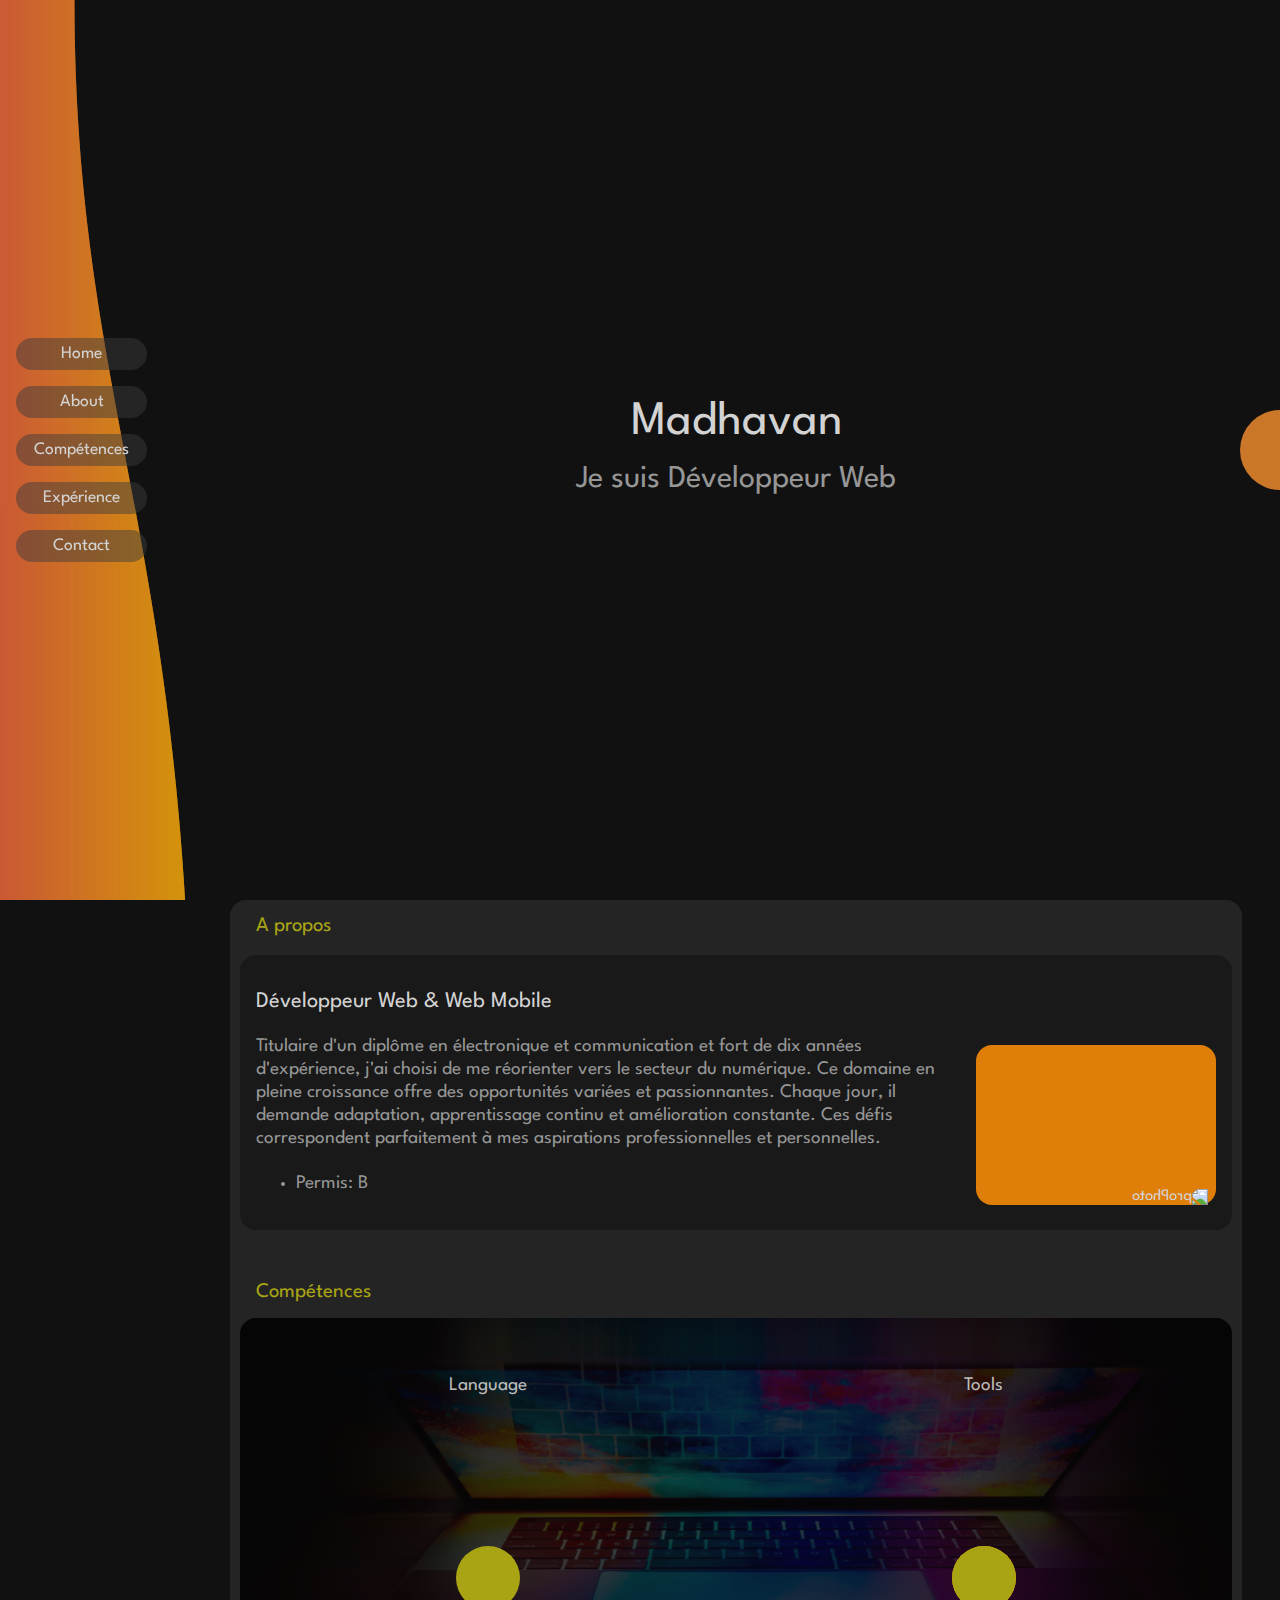
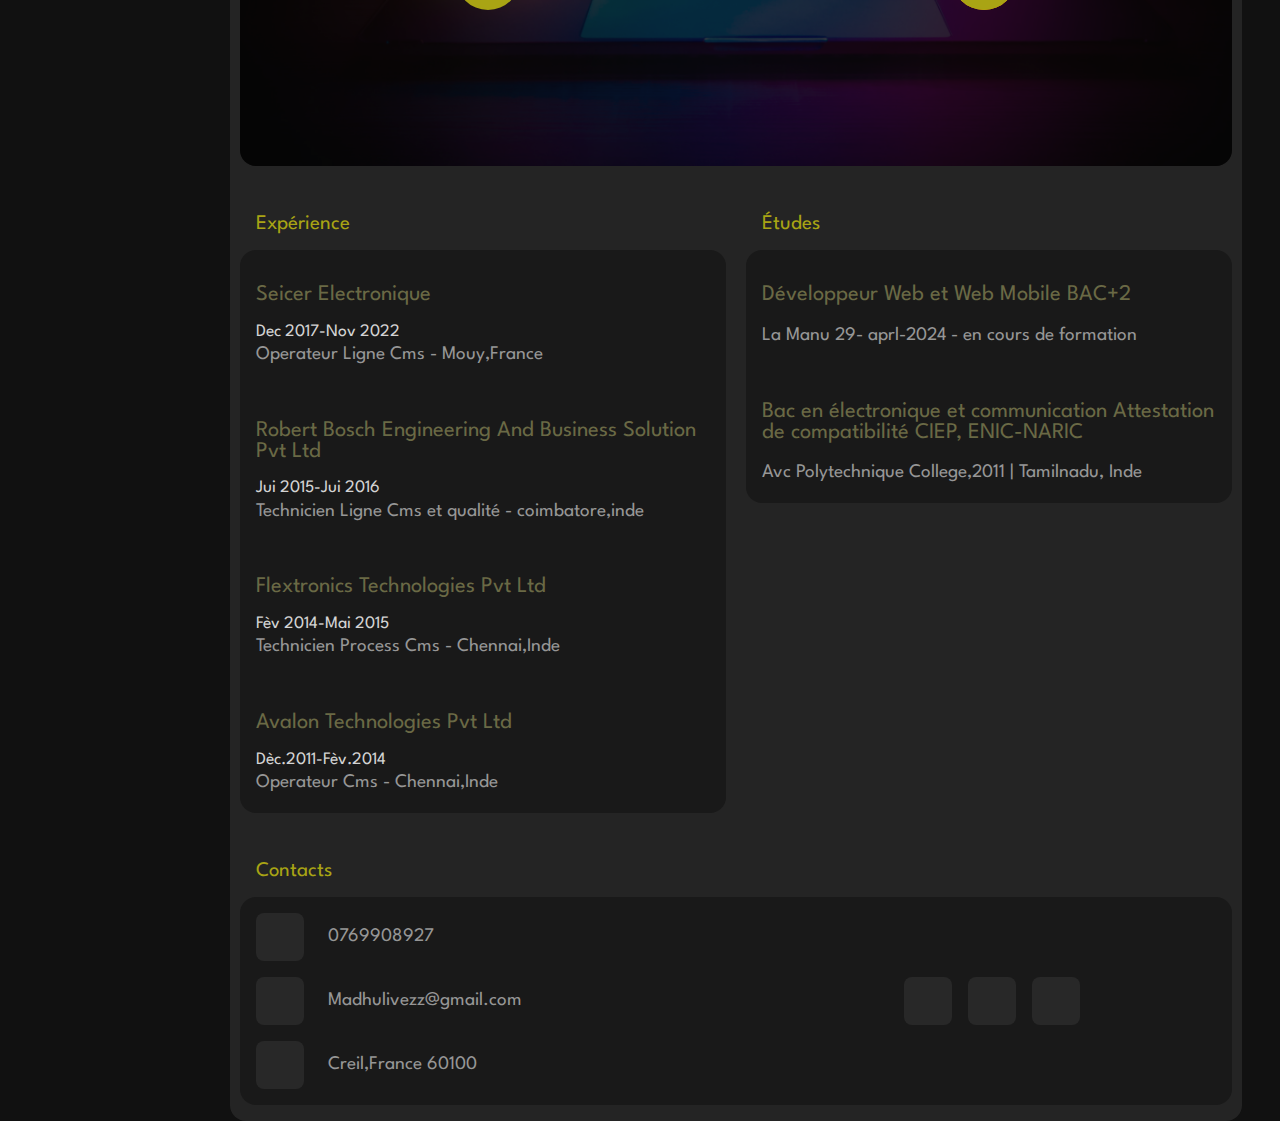
==== index.html @ 748eff58 "first commit" ====
<!DOCTYPE html>
<html lang="en">
<head>
    <meta charset="UTF-8">
    <meta name="viewport" content="width=device-width, minimum-scale=1.0">
    <link rel="stylesheet" href="assets/css/style.css">
    <title>Portfolio</title>
</head>

<body>
    <nav>
        <div class="links">
            <a href="#home">Home</a>
            <a href="#about">About</a>
            <a href="#skills">Compétences</a>
            <a href="#experience">Expérience</a>
            <a href="#contacts">Contact</a>
        </div>
        <div class="bgPhone">
            <img class="wavePhone" src="./assets/img/svg/wave-2.svg" alt="wave">
            <img class="wavePhone" src="./assets/img/svg/wave-2.svg" alt="wave">
            <img class="wavePhone" src="./assets/img/svg/wave-2.svg" alt="wave">
            <img class="wavePhone" src="./assets/img/svg/wave-2.svg" alt="wave">
        </div>
        <div class="bg">
            <img class="wave" src="./assets/img/svg/wave.svg" alt="wave">
            <img class="wave" src="./assets/img/svg/wave.svg" alt="wave">
            <img class="wave" src="./assets/img/svg/wave.svg" alt="wave">
            <img class="wave" src="./assets/img/svg/wave.svg" alt="wave">
        </div>
    </nav>
    <div class="linksPhone">
        <a href="#home"><ion-icon name="home"></ion-icon></a>
        <a href="#about"><ion-icon name="person"></ion-icon></a>
        <a href="#skills"><ion-icon name="code"></ion-icon></a>
        <a href="#contacts"><ion-icon name="paper-plane"></ion-icon></a>
    </div>
    <aside class="">
        <div class="popContact"></div>
        <li class="popContactChild" style="--i:0"><a href="mailto:madhulivezz@gmail.com" target="_blank"><ion-icon
                    name="mail-outline"></ion-icon></a></li>
        <li class="popContactChild" style="--i:1"><a href="tel:+33769908927" target="_blank"><ion-icon
                    name="call-outline"></ion-icon></a></li>
        <li class="popContactChild" style="--i:2"><a href="https://github.com/Madhavanvenkatesan"
                target="_blank"><ion-icon name="logo-github"></ion-icon></a></li>
        <li class="popContactChild" style="--i:3"><a href="https://www.linkedin.com/in/madhavan-venkatesan-3b94ba154/"
                target="_blank"><ion-icon name="logo-linkedin"></ion-icon></a></li>
        <li class="popContactChild" style="--i:4"><a href="#" target="_blank"><ion-icon
                    name="logo-discord"></ion-icon></a></li>
    </aside>
    <main>
        <section id="home" class="home">
            <div class="nameCard">
                <h2>Madhavan</h2>
                <p>Je suis Développeur Web</p>
            </div>
        </section>
        <section class="info">
            <section class="about">
                <div id="about"></div>
                <div class="title">A propos</div>
                <div class="aboutContent">
                    <div class="text">
                        <h2>Développeur Web & Web Mobile</h2>
                        <p>Titulaire d'un diplôme en électronique et communication et fort de dix années d'expérience,
                            j'ai choisi de me réorienter vers le secteur du numérique. Ce domaine en pleine croissance
                            offre des opportunités variées et passionnantes. Chaque jour, il demande adaptation,
                            apprentissage continu et amélioration constante. Ces défis correspondent parfaitement à mes
                            aspirations professionnelles et personnelles.</p>
                        <ul>
                            <li>Permis: B</li>
                        </ul>
                    </div>
                    <div class="photo"><img src="assets/img/photo-bg.png" alt="proPhoto"></div>
                </div>
            </section>
            <section class="skills">
                <div id="skills"></div>
                <div class="title">Compétences</div>
                <div class="skillsContent">
                    <div class="language">
                        <div class="subTitle">Language</div>
                        <div id="openLang" class="popLanguage">
                            <li class="popLanguageChild" style="--l:0"><a href="#"><img src="assets/img/svg/js.svg"
                                        alt="logojs"></a></li>
                            <li class="popLanguageChild" style="--l:1"><a href="#"><img src="assets/img/svg/Html.svg"
                                        alt="logoHtml"></a></li>
                            <li class="popLanguageChild" style="--l:2"><a href="#"><img src="assets/img/svg/Css.svg"
                                        alt="logoCss"></a></li>
                            <li class="popLanguageChild" style="--l:3"><a href="#"><img src="assets/img/svg/sql.svg"
                                        alt="logoSql"></a></li>
                            <li class="popLanguageChild" style="--l:4"><a href="#"><img src="assets/img/svg/Php.svg"
                                        alt="logoPhp"></a></li>
                            <li class="popLanguageChild" style="--l:5"><a href="#"><img src="assets/img/svg/Py.svg"
                                        alt="logoPy"></a></li>
                        </div>
                    </div>
                    <div class="tools">
                        <div class="subTitle">Tools</div>
                        <div id="openTools" class="popTools">
                            <li class="popToolsChild" style="--l:0"><a href="#"><img src="assets/img/svg/Docker.svg"
                                        alt="logoDocker"></a></li>
                            <li class="popToolsChild" style="--l:1"><a href="#"><img src="assets/img/svg/figma.svg"
                                        alt="logoFigma"></a></li>
                            <li class="popToolsChild" style="--l:2"><a href="#"><img src="assets/img/svg/Git.svg"
                                        alt="logoGit"></a></li>
                            <li class="popToolsChild" style="--l:3"><a href="#"><img src="assets/img/svg/Wp.svg"
                                        alt="logoWp"></a></li>
                            <li class="popToolsChild" style="--l:4"><a href="#"><img src="assets/img/svg/Notion.svg"
                                        alt="logoNotion"></a></li>
                            <li class="popToolsChild" style="--l:5"><a href="#"><img src="assets/img/svg/Docker.svg"
                                        alt="logoDocker"></a></li>
                        </div>
                    </div>
                </div>
            </section>
            <section class="experience">
                <div id="experience"></div>
                <div class="expContent">
                    <div class="title">Expérience</div>
                    <div class="expInfo">
                        <div>
                            <h2>Seicer Electronique</h2>
                            <h3>Dec 2017-Nov 2022</h3>
                            <p>Operateur Ligne Cms - Mouy,France</p>
                        </div>
                        <div>
                            <h2>Robert Bosch Engineering And Business Solution Pvt Ltd</h2>
                            <h3>Jui 2015-Jui 2016</h3>
                            <p>Technicien Ligne Cms et qualité - coimbatore,inde</p>
                        </div>
                        <div>
                            <h2>Flextronics Technologies Pvt Ltd</h2>
                            <h3>Fèv 2014-Mai 2015</h3>
                            <p>Technicien Process Cms - Chennai,Inde</p>
                        </div>
                        <div>
                            <h2>Avalon Technologies Pvt Ltd</h2>
                            <h3>Dèc.2011-Fèv.2014</h3>
                            <p>Operateur Cms - Chennai,Inde</p>
                        </div>

                    </div>
                </div>
                </div>
                <div class="etuContent">
                    <div class="title">Études</div>
                    <div class="etuInfo">
                        <div>
                            <h2>Développeur Web et Web Mobile BAC+2</h2>
                            <p>La Manu 29- aprl-2024 - en cours de formation</p>
                        </div>
                        <div>
                            <h2>Bac en électronique et communication Attestation
                                de compatibilité CIEP, ENIC-NARIC</h2>
                            <p>Avc Polytechnique College,2011 | Tamilnadu, Inde</p>
                        </div>
                    </div>
                </div>
            </section>
            <section class="contacts">
                <div id="contacts"></div>
                <div class="conContent">
                    <div class="title">Contacts</div>
                    <div class="conInfo">
                        <div class="infoPerso">
                            <div>
                                <div class="icon"><a href="tel:+33769908927" target="_blank"><ion-icon
                                            name="call-outline"></ion-icon></a></div>
                                <div class="text">
                                    <p>0769908927</p>
                                </div>
                            </div>
                            <div>
                                <div class="icon"><a href="mailto:madhulivezz@gmail.com" target="_blank"><ion-icon
                                            name="mail-outline"></ion-icon></a></div>
                                <div class="text">
                                    <p>Madhulivezz@gmail.com</p>
                                </div>
                            </div>
                            <div>
                                <div class="icon"><ion-icon name="location-outline"></ion-icon></div>
                                <div class="text">
                                    <p>Creil,France 60100</p>
                                </div>
                            </div>
                        </div>
                        <div class="infoSocial">
                            <div><a href="https://www.linkedin.com/in/madhavan-venkatesan-3b94ba154/"
                                    target="_blank"><ion-icon name="logo-linkedin"></ion-icon></a></div>
                            <div><ion-icon name="logo-discord"></ion-icon></div>
                            <div><a href="https://github.com/Madhavanvenkatesan" target="_blank"><ion-icon
                                        name="logo-github"></ion-icon></a></div>
                        </div>
                    </div>
                </div>
            </section>
        </section>
    </main>
    <script src="assets/js/script.js"></script>
    <script type="module" src="https://unpkg.com/ionicons@7.1.0/dist/ionicons/ionicons.esm.js"></script>
</body>

</html>
---- assets/css/style.css ----
@import url('https://fonts.googleapis.com/css2?family=League+Spartan:wght@100..900&display=swap');

:root {
    --primary-bg: #111111;
    --Sec-bg: #3636368b;
    --thr-bg: #12121293;

    --text-heading: #d3d3d3;
    --text-SecHeading: #a9a414;
    --text-thrHeading: #6a6945;
    --text-para: #969696;

    --button: #67676794;
    --button-hover: #df7e08;

    --theame: #a9a414;
}

html {
    scroll-behavior: smooth;
}

body {
    margin: 0;
    padding: 0;
    padding-left: 12rem;
    color: var(--text-heading);
    font-family: "League Spartan", sans-serif;
    background-color: var(--primary-bg);
    overflow-x: hidden;

}

.title {
    padding: 1rem;
    font-size: 1.3rem;
    align-self: flex-start;
    color: var(--text-SecHeading);
}

.subTitle {
    font-size: 1.2rem;
    color: var(--text-thrHeading);
}

h2 {
    color: var(--text-heading);
    font-weight: 400;
    font-size: 1.4rem;
}

h3 {
    font-weight: 400;
    font-size: 1.1rem;
    margin: 0;
}

p {
    font-size: 1.2rem;
    color: var(--text-para);
    line-height: 120%;
    margin: 0.2rem 0;
}

a {
    text-decoration: none;
}

main {
    padding: 0;
    margin: 0;
    display: flex;
    flex-direction: column;
    align-items: center;

}

nav {
    width: 12rem;
    height: 100vh;
    height: 100dvh;
    position: fixed;
    z-index: 2;
    top: 0;
    left: 0;
}

nav .links {
    width: 100%;
    height: 100%;
    display: flex;
    flex-direction: column;
    justify-content: center;
    gap: 1rem;
}

nav .links a {
    width: 60%;
    padding: .5rem;
    margin-left: 1rem;
    font-size: 1.1rem;
    border-radius: 1rem;
    text-align: center;
    color: var(--text-heading);
    background-color: #3c3c3c7b;
}

nav a:hover {
    background-color: var(--button-hover);
}

.linksPhone {
    display: none;
}

nav .bgPhone {
    width: 100%;
    height: 100%;
    position: absolute;
    z-index: -1;
    top: 0;
    left: 0;
    overflow-X: hidden;
    display: none;
}

nav .wavePhone {
    position: absolute;
    top: 0;
    left: 0;
    width: 500%;
    height: 100%;
    animation: wavePhone 10s linear infinite;
    transform: translate3d(0, 0, 0);
    opacity: 0.8;
}

nav .wavePhone:nth-of-type(2) {
    left: 0;
    animation: wavePhone 18s linear reverse infinite;
    opacity: 0.5;
}

nav .wavePhone:nth-of-type(3) {
    left: 0;
    animation: wavePhone 20s -1s linear infinite;
    opacity: 0.5;
}

nav .wavePhone:nth-of-type(4) {
    left: 0;
    animation: wavePhone 20s linear reverse infinite;
    opacity: 0.5;
}

@keyframes wavePhone {
    0% {
        transform: translateX(0);
    }

    100% {
        transform: translateX(-50%);
    }
}

nav .bg {
    width: 100%;
    height: 100%;
    position: absolute;
    z-index: -1;
    top: 0;
    left: 0;
    overflow-Y: hidden;
}

nav .wave {
    position: absolute;
    top: 0;
    left: 0;
    width: 100%;
    height: 500%;
    animation: wave 10s linear infinite;
    transform: translate3d(0, 0, 0);
    opacity: 0.8;
}

nav .wave:nth-of-type(2) {
    bottom: 0;
    animation: wave 18s linear reverse infinite;
    opacity: 0.5;
}

nav .wave:nth-of-type(3) {
    bottom: 0;
    animation: wave 20s -1s linear infinite;
    opacity: 0.5;
}

nav .wave:nth-of-type(4) {
    bottom: 0;
    animation: wave 20s linear reverse infinite;
    opacity: 0.5;
}

@keyframes wave {
    0% {
        transform: translateY(0);
    }

    100% {
        transform: translateY(-50%);
    }
}

aside {
    position: absolute;
    right: -2.5rem;
    top: 50%;
    transform: translateY(-50%);
    display: flex;
    align-items: center;
    justify-content: center;
    z-index: 10;
    transition: 0.5s ease-in-out;
}

.active {
    right: -1rem;
}

aside .popContact {
    width: 5rem;
    aspect-ratio: 1;
    border-radius: 10rem;
    display: flex;
    align-items: center;
    justify-content: center;
    cursor: pointer;
    background-color: rgb(202, 119, 41);
}

.bounce {
    animation: bounce 0.5s;
}

@keyframes bounce {

    from,
    to {
        transform: scale(1, 1);
    }

    25% {
        transform: scale(0.9, 1.1);
    }

    50% {
        transform: scale(1.1, 0.9);
    }

    75% {
        transform: scale(0.95, 1.05);
    }
}

aside .popContactChild {
    width: 2.6rem;
    aspect-ratio: 1;
    background-color: var(--button);
    list-style-type: none;
    display: flex;
    align-items: center;
    justify-content: center;
    border-radius: 10rem;
    position: absolute;
    transition: 0.5s ease-in-out;
    z-index: -1;
    opacity: 0.1;
}

.open {
    transform: rotate(calc(var(--i) * (360deg / 8))) translateY(5rem);
    opacity: 0.6 !important;
}

aside .popContactChild:hover {
    width: 3rem;
    aspect-ratio: 1;
    transition: 0.2s ease-in-out;
    background-color: #ffaa2c;
    opacity: 1 !important;
}

aside .popContactChild a {
    list-style-type: none;
    transform: rotate(45deg);
    font-size: 24px;
    color: #ffffff;
    transition: 0.2s;
    transform: rotate(calc(var(--i) * (360deg / -8)));
}

.home {
    padding: 0;
    margin: 0;
    width: 100%;
    height: 100vh;
    display: flex;
    justify-content: center;
    align-items: center;
}

/* cursor animation */
.star {
    position: absolute;
    pointer-events: none;
}

.star:before,
.star:after {
    content: '';
    background-image: url('/assets/img/svg/starOrange.svg');
    background-size: cover;
    background-position: center;
    width: 5px;
    aspect-ratio: 1;
    position: absolute;
    top: 0;
    left: 0;
}

.nameCard {
    width: 35rem;
    aspect-ratio: 1;
    background-image: url('/assets/img/svg/shipBg.svg');
    background-repeat: no-repeat;
    background-position: center;
    background-size: contain;
    display: flex;
    align-items: center;
    justify-content: center;
    flex-direction: column;
}

.nameCard h2 {
    margin: .5rem;
    font-weight: 400;
    font-size: 3rem;
}

.nameCard P {
    margin: .5rem;
    font-size: 2rem;
}

.info {
    padding: 0;
    margin: 0;
    width: 93%;
    border-radius: 1rem;
    display: flex;
    justify-content: center;
    align-items: center;
    flex-direction: column;
    gap: 2rem;
    background-color: var(--Sec-bg);
}


.about {
    width: 98%;
    display: flex;
    justify-content: center;
    align-items: center;
    flex-direction: column;
    position: relative;
}

#about {
    position: absolute;
    top: -3rem;
}

.about .aboutContent {
    margin: 0.2rem;
    width: 100%;
    border-radius: 1rem;
    display: flex;
    align-items: center;
    background-color: var(--thr-bg);
}

.about .aboutContent .text {
    flex: 1;
    padding: 1rem;
    display: flex;
    flex-direction: column;
    justify-content: space-around;
    font-size: 1.2rem;
    color: var(--text-para);
    line-height: 120%;
}

.about .aboutContent .photo {
    width: 15rem;
    height: 10rem;
    margin: 1rem;
    margin-top: 5rem;
    border-radius: 1rem;
    background-color: var(--button-hover);
    display: flex;
    align-items: end;
    justify-content: center;
    position: relative;
}

.about .aboutContent .photo img {
    transform: scaleX(-1);
    width: 14rem;
    position: absolute;
}


.skills {
    width: 98%;
    display: flex;
    justify-content: center;
    align-items: center;
    flex-direction: column;
    position: relative;
}

#skills {
    position: absolute;
    top: -2.5rem;
}

.skills .skillsContent {
    width: 100%;
    border-radius: 1rem;
    display: flex;
    align-items: center;
    justify-content: space-around;
    background-image: url(/assets/img/bg_div.jpg);
    background-size: cover;
    background-repeat: no-repeat;
    background-position: center;
    position: relative;
}

.skills .skillsContent::before {
    content: '';
    position: absolute;
    top: 0;
    left: 0;
    background: #000000ba;
    width: 100%;
    height: 100%;
    border-radius: 1rem;
}

.skills .skillsContent .language {
    height: 20rem;
    aspect-ratio: 1;
    margin: 1rem;
    padding-bottom: 6rem;
    display: flex;
    align-items: center;
    justify-content: space-around;
    flex-direction: column;
}

.skills .skillsContent .language .subTitle {
    padding-bottom: 4rem;
    z-index: 1;
    color: #bbbbbb;
}

.popLanguage {
    width: 4rem;
    aspect-ratio: 1;
    border-radius: 10rem;
    display: flex;
    align-items: center;
    justify-content: center;
    cursor: pointer;
    position: relative;
}

.popLanguage::before {
    content: '';
    position: absolute;
    top: 0;
    left: 0;
    background-color: var(--theame);
    width: 100%;
    height: 100%;
    border-radius: 10rem;
    z-index: 1;
}

.popLanguage .popLanguageChild {
    width: 3.5rem;
    aspect-ratio: 1;
    background-color: var(--button);
    list-style-type: none;
    display: flex;
    align-items: center;
    justify-content: center;
    border-radius: 10rem;
    position: absolute;
    transition: 0.8s ease-in-out;
}

.popLanguage .popLanguageChild a img {
    list-style-type: none;
    transform: rotate(45deg);
    transition: 0.3s;
    transform: rotate(calc(var(--l) * (360deg / -6)));
}

.skills .skillsContent .tools {
    height: 20rem;
    aspect-ratio: 1;
    margin: 1rem;
    padding-bottom: 6rem;
    display: flex;
    align-items: center;
    justify-content: space-around;
    flex-direction: column;
}

.skills .skillsContent .tools .subTitle {
    padding-bottom: 4rem;
    z-index: 1;
    color: #bbbbbb;
}

.popTools {
    width: 4rem;
    aspect-ratio: 1;
    border-radius: 10rem;
    display: flex;
    align-items: center;
    justify-content: center;
    cursor: pointer;
    background-color: #FF9900;
    position: relative;
}

.popTools::before {
    content: '';
    position: absolute;
    top: 0;
    left: 0;
    background-color: var(--theame);
    width: 100%;
    height: 100%;
    border-radius: 10rem;
    z-index: 1;

}

.popTools .popToolsChild {
    width: 3.5rem;
    aspect-ratio: 1;
    background-color: var(--button);
    list-style-type: none;
    display: flex;
    align-items: center;
    justify-content: center;
    border-radius: 10rem;
    position: absolute;
    transition: 0.8s ease-in-out;
}

.popTools .popToolsChild a img {
    list-style-type: none;
    transform: rotate(45deg);
    transition: 0.3s;
    transform: rotate(calc(var(--l) * (360deg / -6)));
}

.openChild {
    transform: rotate(calc(var(--l) * (360deg / 6))) translateY(6rem);
}


.experience {
    width: 98%;
    display: flex;
    align-items: start;
    justify-content: space-between;
    position: relative;
}

#experience {
    position: absolute;
    top: -2.5rem;
}

.experience .expContent {
    width: 49%;
    display: flex;
    justify-content: center;
    flex-direction: column;

}

.experience .expContent .title {
    align-self: flex-start;
}

.experience .expContent .expInfo {
    padding: 1rem;
    border-radius: 1rem;
    background-color: var(--thr-bg);
    display: flex;
    flex-direction: column;
    gap: 2rem;
}

.expInfo h2 {
    color: var(--text-thrHeading);
}

.experience .etuContent {
    width: 49%;
    display: flex;
    justify-content: center;
    flex-direction: column;
}

.experience .etuContent .title {
    align-self: flex-start;
}

.experience .etuContent .etuInfo {
    padding: 1rem;
    border-radius: 1rem;
    background-color: var(--thr-bg);
    display: flex;
    flex-direction: column;
    gap: 2rem;
}

.etuInfo h2 {
    color: var(--text-thrHeading);
}

.contacts {
    width: 98%;
    display: flex;
    justify-content: center;
    align-items: center;
    flex-direction: column;
    position: relative;
}

#contacts {
    position: absolute;
    top: -2.5rem;
}

.contacts .conContent {
    width: 100%;
    margin-bottom: 1rem;
    display: flex;
    align-items: center;
    flex-direction: column;
}

.contacts .conContent .conInfo {
    width: 100%;
    border-radius: 1rem;
    display: flex;
    align-items: center;
    justify-content: space-around;
    background-color: var(--thr-bg);
}

.contacts .conContent .conInfo .infoPerso {
    width: 50%;
    margin: 1rem;
    display: flex;
    align-items: start;
    justify-content: center;
    flex-direction: column;
    gap: 1rem;
}

.contacts .conContent .conInfo .infoPerso div {
    display: flex;
    align-items: center;
    justify-content: center;
}

.contacts .conContent .conInfo .infoPerso div .icon {
    width: 3rem;
    aspect-ratio: 1;
    border-radius: .5rem;
    background-color: var(--Sec-bg);
    display: flex;
    align-items: center;
    justify-content: center;
}
.contacts .conContent .conInfo .infoPerso div .icon:hover {
    background-color: var(--theame);
}

.contacts .conContent .conInfo .infoPerso div .text {
    padding-left: 1.5rem;
    transition: 0.5s;
}

.contacts .conContent .conInfo .infoPerso div:hover .text {
    padding-left: 2.5rem;
}

.contacts .conContent .conInfo .infoPerso a ion-icon,
.contacts .conContent .conInfo .infoPerso ion-icon {
    font-size: 1.5rem;
    color: rgb(230, 230, 230);
}

.contacts .conContent .conInfo .infoSocial {
    width: 50%;
    display: flex;
    align-items: center;
    justify-content: center;
    gap: 1rem;
}

.contacts .conContent .conInfo .infoSocial div {
    width: 3rem;
    aspect-ratio: 1;
    border-radius: .5rem;
    background-color: var(--Sec-bg);
    display: flex;
    align-items: center;
    justify-content: center;
    transition: 0.3s;
}

.contacts .conContent .conInfo .infoSocial div:hover {
    background-color: var(--theame);
    margin-bottom: 0.5rem;
}

.contacts .conContent .conInfo .infoSocial a ion-icon,
.contacts .conContent .conInfo .infoSocial ion-icon {
    font-size: 2rem;
    color: rgb(230, 230, 230);
}


@media screen and (max-width: 1024px) {
    .skills .skillsContent .language {
        height: 16rem;
        aspect-ratio: 1;
        margin: 0.5rem;
    }

    .skills .skillsContent .tools {
        height: 16rem;
        aspect-ratio: 1;
        margin: 0.5rem;
    }
}

@media screen and (max-width: 860px) {
    body {
        margin: 0;
        padding: 0;
        padding-left: 10rem;
    }

    nav {
        width: 10rem;
    }

    .nameCard {
        width: 95%;
    }

    .nameCard h2 {
        font-size: 2.5rem;
    }

    .nameCard P {
        font-size: 1.5rem;
    }

    .info {
        margin-bottom: 5rem;
    }

    .about .aboutContent {
        flex-direction: column-reverse;
        align-items: center;
    }

    .about .aboutContent .photo {
        width: 15rem;
        height: 10rem;
    }

    .about .aboutContent .photo img {
        width: 13rem;
    }

    .skills .skillsContent {
        flex-direction: column;
        align-items: center;
    }

    .experience {
        flex-direction: column;
        align-items: center;
        gap: 2rem;
    }

    .experience .expContent {
        width: 100%;
    }

    .experience .etuContent {
        width: 100%;
    }

    .contacts .conContent .conInfo {
        flex-direction: column;
        gap: 2rem;
    }

    .contacts .conContent .conInfo .infoPerso {
        width: 80%;
        margin: 2rem;
    }

    .contacts .conContent .conInfo .infoSocial {
        width: 80%;
        margin: 2rem;
    }
}

@media screen and (max-width: 680px) {
    body {
        padding: 0;
        padding-top: 0;
    }

    nav {
        width: 100%;
        height: 4rem;
        flex-direction: row;
        align-items: center;
        transition: 1s ease-in-out;
    }

    nav .bgPhone {
        display: block;
    }

    .linksPhone {
        width: 100%;
        display: flex;
        align-items: center;
        justify-content: center;
        position: fixed;
        bottom: 0rem;
        z-index: 1;
    }

    .linksPhone div {
        display: flex;
    }

    .linksPhone a {
        width: 2rem;
        aspect-ratio: 1;
        padding: .5rem;
        margin: 0.5rem;
        font-size: 1.2rem;
        border-radius: 10rem;
        color: var(--text-heading);
        background-color: #3c3c3c7b;
        display: flex;
        align-items: center;
        justify-content: center;
    }

    nav .links,
    nav .bg {
        display: none;
    }

    aside {
        display: none;
    }
}
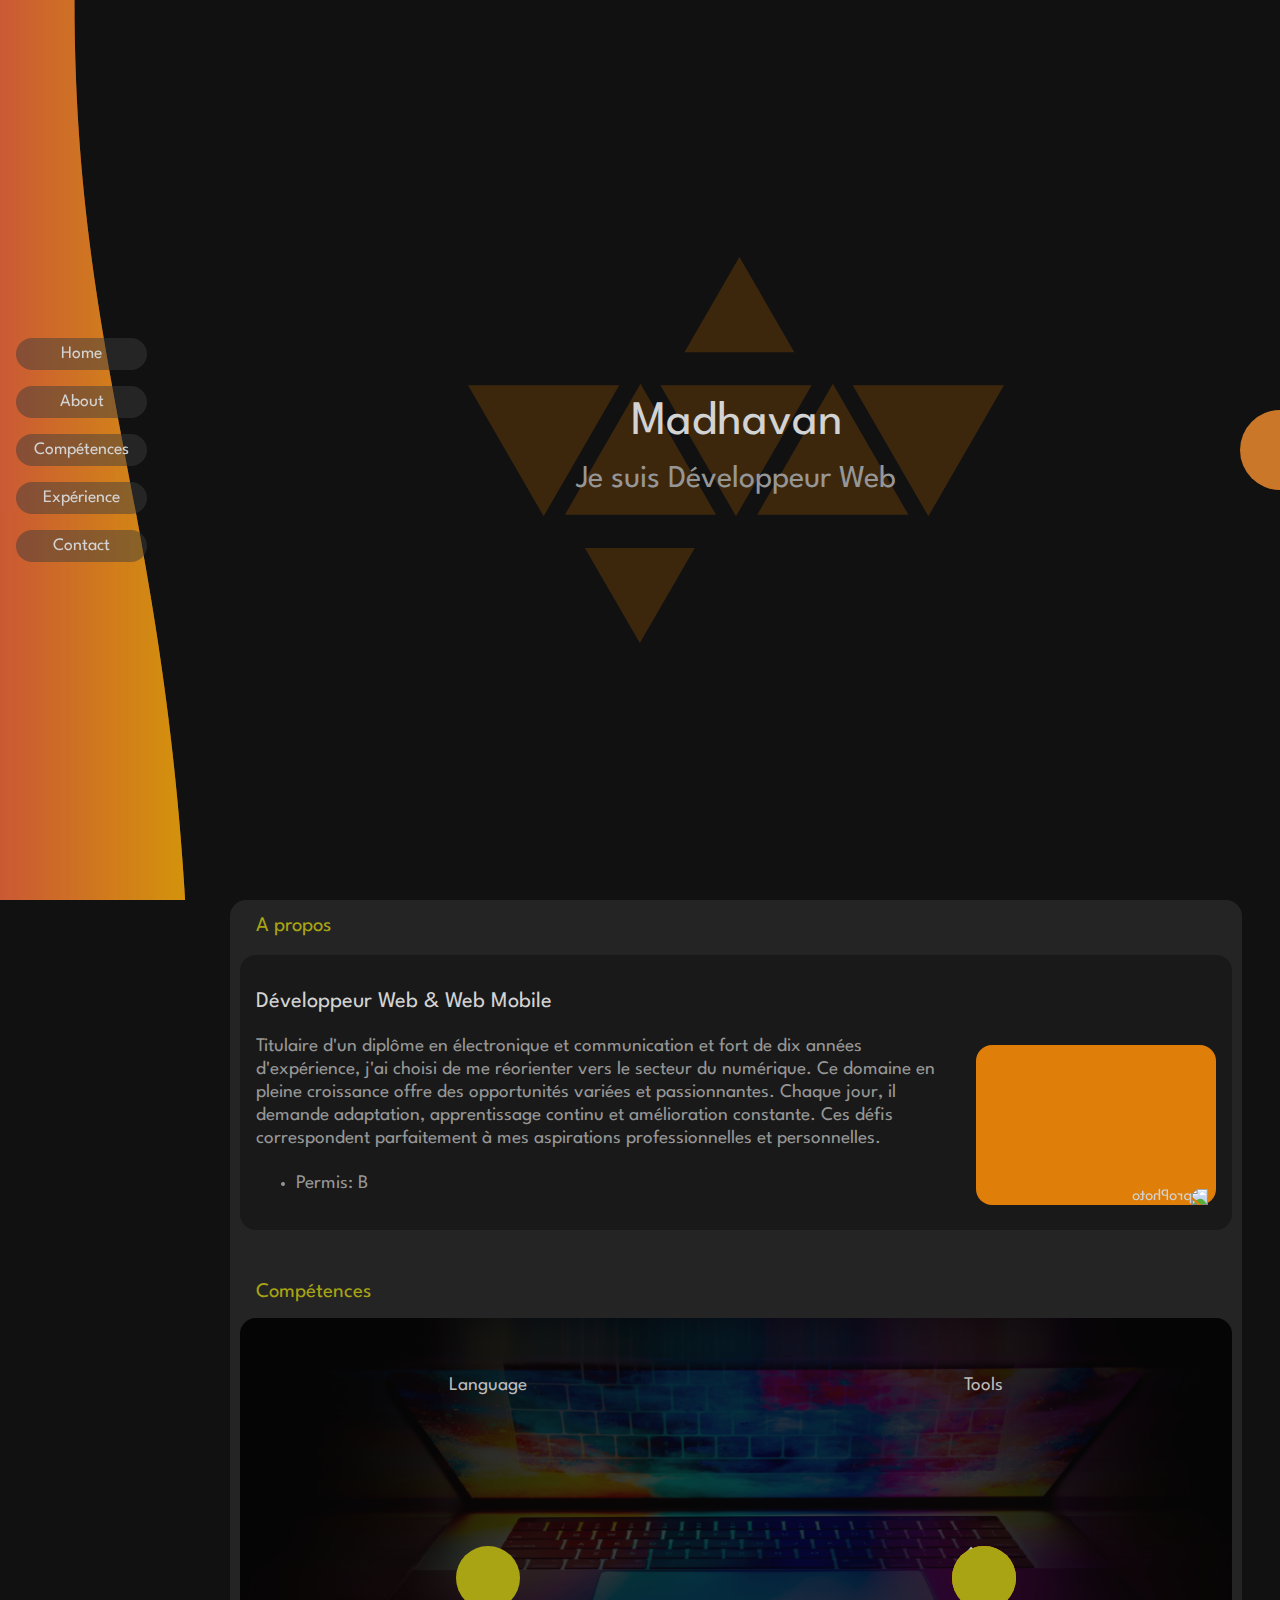
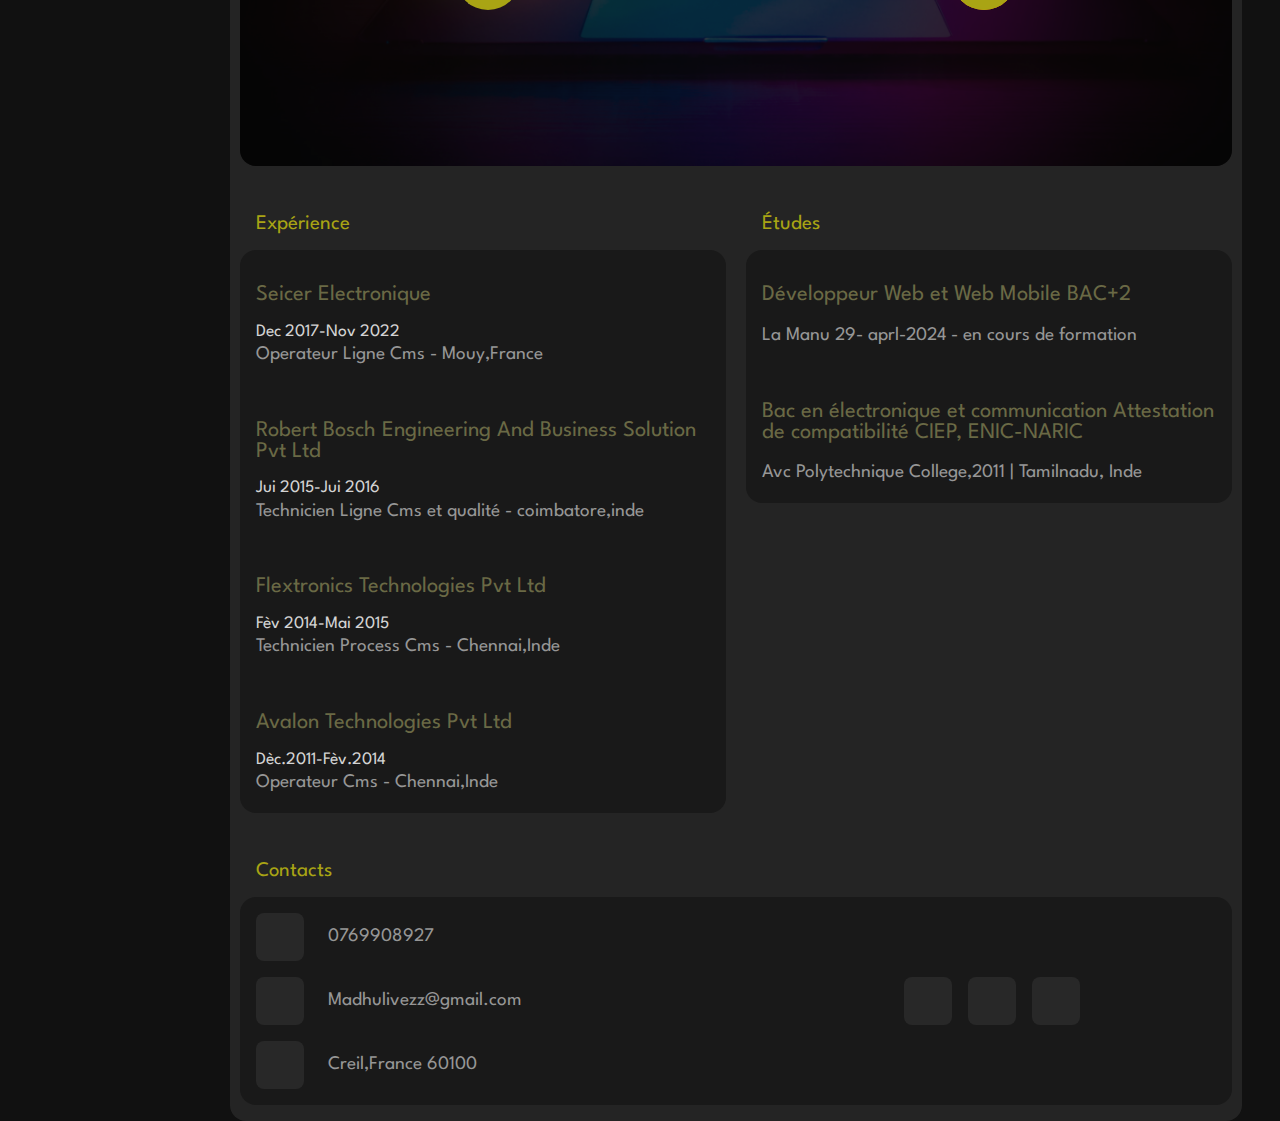
==== commit 69ff8b86: "update competence" ====
--- a/index.html
+++ b/index.html
@@ -1,5 +1,6 @@
 <!DOCTYPE html>
 <html lang="en">
+
 <head>
     <meta charset="UTF-8">
     <meta name="viewport" content="width=device-width, minimum-scale=1.0">
@@ -81,18 +82,24 @@
                     <div class="language">
                         <div class="subTitle">Language</div>
                         <div id="openLang" class="popLanguage">
+                            <li class="popLanguageChild" style="--l:1"><a href="#"><img src="assets/img/svg/Html.svg"
+                                        alt="logoHtml"></a></li>
+                            <li class="popLanguageChild" style="--l:2"><a href="#"><img src="assets/img/svg/css.svg"
+                                        alt="logoCss"></a></li>
+                            <li class="popLanguageChild" style="--l:5"><a href="#"><img src="assets/img/svg/scss.svg"
+                                        alt="logoPy"></a></li>
                             <li class="popLanguageChild" style="--l:0"><a href="#"><img src="assets/img/svg/js.svg"
                                         alt="logojs"></a></li>
-                            <li class="popLanguageChild" style="--l:1"><a href="#"><img src="assets/img/svg/Html.svg"
-                                        alt="logoHtml"></a></li>
-                            <li class="popLanguageChild" style="--l:2"><a href="#"><img src="assets/img/svg/Css.svg"
-                                        alt="logoCss"></a></li>
-                            <li class="popLanguageChild" style="--l:3"><a href="#"><img src="assets/img/svg/sql.svg"
+                            <li class="popLanguageChild" style="--l:6"><a href="#"><img src="assets/img/svg/vuejs.svg"
+                                        alt="logoVue"></a></li>
+                            <li class="popLanguageChild" style="--l:8"><a href="#"><img src="assets/img/svg/nodejs.svg"
+                                        alt="logoNodeJs"></a></li>
+                            <li class="popLanguageChild" style="--l:3"><a href="#"><img src="assets/img/svg/mysql.svg"
                                         alt="logoSql"></a></li>
                             <li class="popLanguageChild" style="--l:4"><a href="#"><img src="assets/img/svg/Php.svg"
                                         alt="logoPhp"></a></li>
-                            <li class="popLanguageChild" style="--l:5"><a href="#"><img src="assets/img/svg/Py.svg"
-                                        alt="logoPy"></a></li>
+                            <li class="popLanguageChild" style="--l:7"><a href="#"><img src="assets/img/svg/Py.svg"
+                                        alt="logoNuxt"></a></li>
                         </div>
                     </div>
                     <div class="tools">
@@ -102,14 +109,20 @@
                                         alt="logoDocker"></a></li>
                             <li class="popToolsChild" style="--l:1"><a href="#"><img src="assets/img/svg/figma.svg"
                                         alt="logoFigma"></a></li>
-                            <li class="popToolsChild" style="--l:2"><a href="#"><img src="assets/img/svg/Git.svg"
+                            <li class="popToolsChild" style="--l:2"><a href="#"><img src="assets/img/svg/Github.svg"
                                         alt="logoGit"></a></li>
                             <li class="popToolsChild" style="--l:3"><a href="#"><img src="assets/img/svg/Wp.svg"
                                         alt="logoWp"></a></li>
-                            <li class="popToolsChild" style="--l:4"><a href="#"><img src="assets/img/svg/Notion.svg"
+                            <li class="popToolsChild" style="--l:4"><a href="#"><img src="assets/img/svg/trello.svg"
                                         alt="logoNotion"></a></li>
-                            <li class="popToolsChild" style="--l:5"><a href="#"><img src="assets/img/svg/Docker.svg"
+                            <li class="popToolsChild" style="--l:5"><a href="#"><img src="assets/img/svg/postman.svg"
                                         alt="logoDocker"></a></li>
+                            <li class="popToolsChild" style="--l:6"><a href="#"><img src="assets/img/svg/vscode.svg"
+                                        alt="logoNuxt"></a></li>
+                            <li class="popToolsChild" style="--l:7"><a href="#"><img src="assets/img/svg/filezilla.svg"
+                                        alt="logoVue"></a></li>
+                            <li class="popToolsChild" style="--l:8"><a href="#"><img src="assets/img/svg/git.svg"
+                                        alt="logoNuxt"></a></li>
                         </div>
                     </div>
                 </div>
--- a/assets/css/style.css
+++ b/assets/css/style.css
@@ -10,7 +10,7 @@
     --text-thrHeading: #6a6945;
     --text-para: #969696;
 
-    --button: #67676794;
+    --button: #51515194;
     --button-hover: #df7e08;
 
     --theame: #a9a414;
@@ -332,7 +332,7 @@
 .nameCard {
     width: 35rem;
     aspect-ratio: 1;
-    background-image: url('/assets/img/svg/shipBg.svg');
+    background-image: url('/assets/img/svg/shipBG.svg');
     background-repeat: no-repeat;
     background-position: center;
     background-size: contain;
@@ -500,7 +500,7 @@
 }
 
 .popLanguage .popLanguageChild {
-    width: 3.5rem;
+    width: 3.7rem;
     aspect-ratio: 1;
     background-color: var(--button);
     list-style-type: none;
@@ -513,10 +513,12 @@
 }
 
 .popLanguage .popLanguageChild a img {
+    width: 110%;
+    aspect-ratio: 1;
     list-style-type: none;
     transform: rotate(45deg);
     transition: 0.3s;
-    transform: rotate(calc(var(--l) * (360deg / -6)));
+    transform: rotate(calc(var(--l) * (360deg / -9)));
 }
 
 .skills .skillsContent .tools {
@@ -575,14 +577,16 @@
 }
 
 .popTools .popToolsChild a img {
+    width: 110%;
+    aspect-ratio: 1;
     list-style-type: none;
     transform: rotate(45deg);
     transition: 0.3s;
-    transform: rotate(calc(var(--l) * (360deg / -6)));
+    transform: rotate(calc(var(--l) * (360deg / -9)));
 }
 
 .openChild {
-    transform: rotate(calc(var(--l) * (360deg / 6))) translateY(6rem);
+    transform: rotate(calc(var(--l) * (360deg / 9))) translateY(7rem);
 }
 
 
@@ -704,6 +708,7 @@
     align-items: center;
     justify-content: center;
 }
+
 .contacts .conContent .conInfo .infoPerso div .icon:hover {
     background-color: var(--theame);
 }
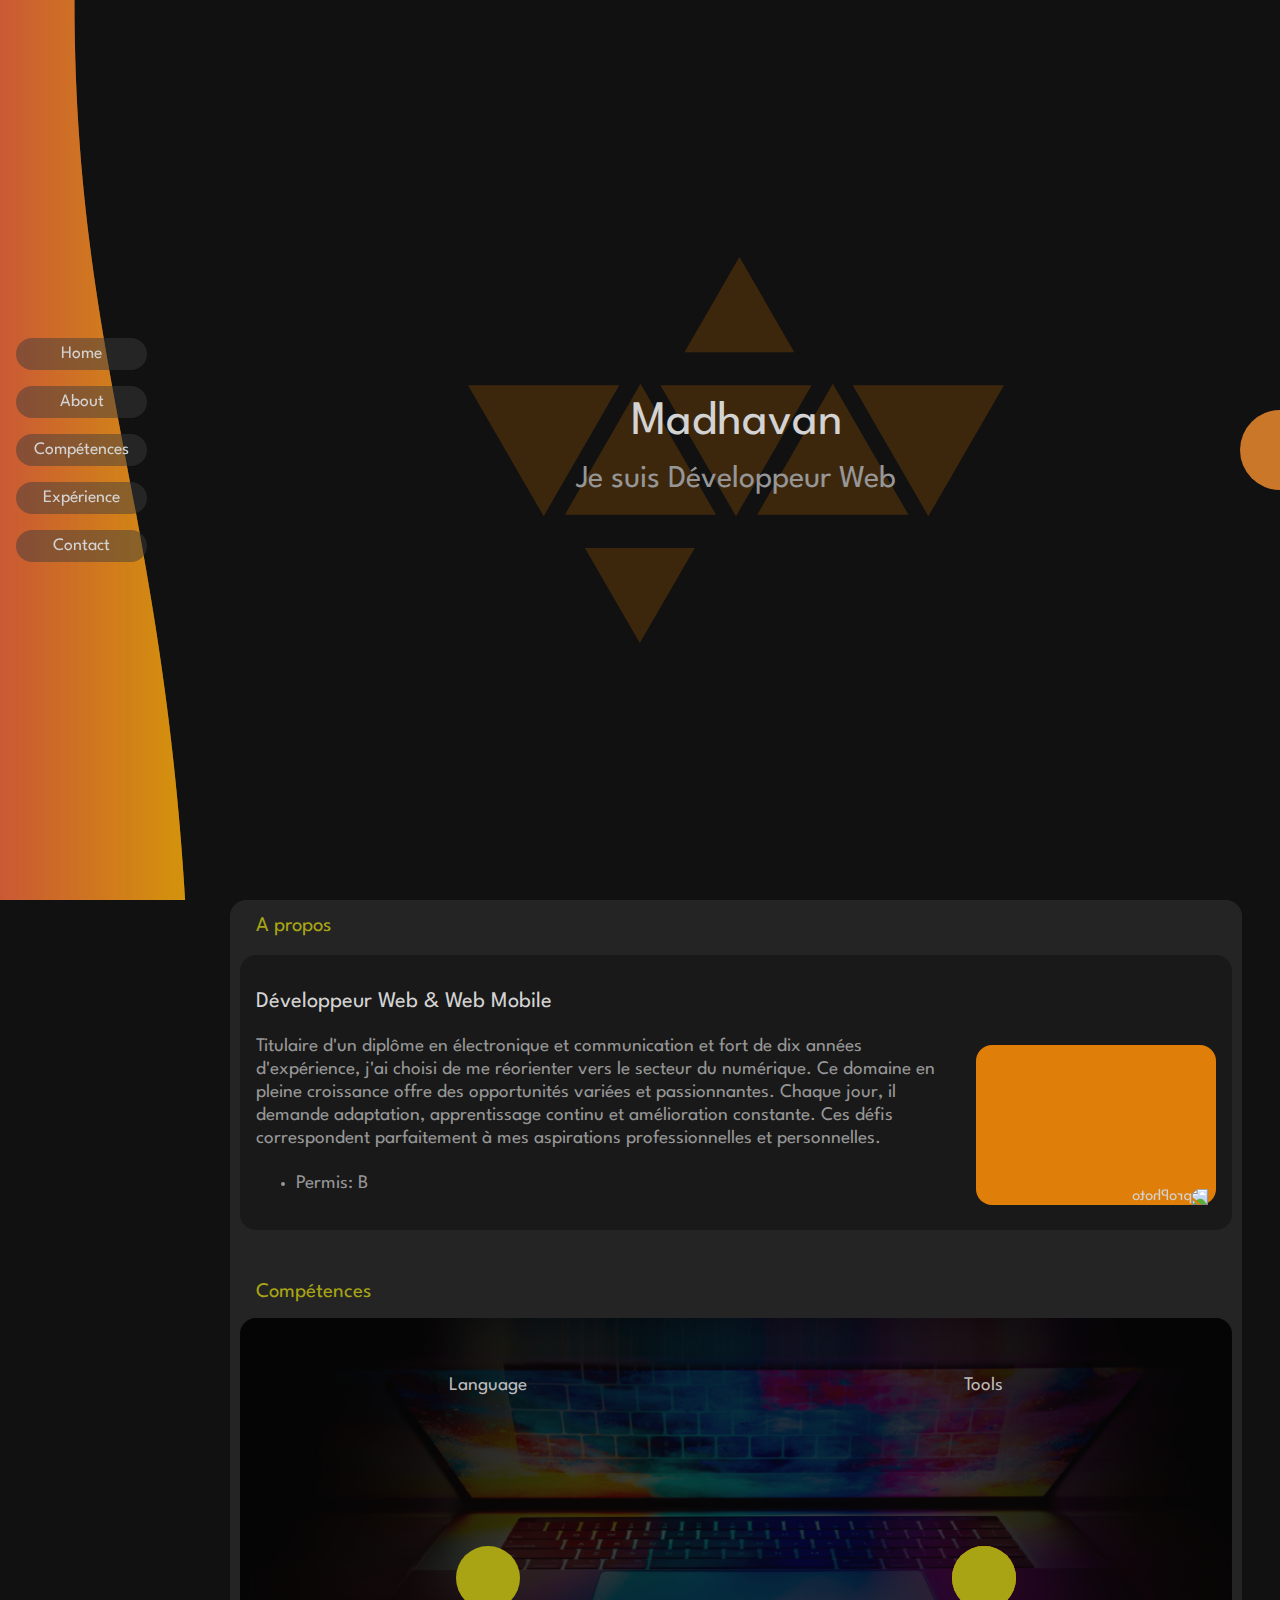
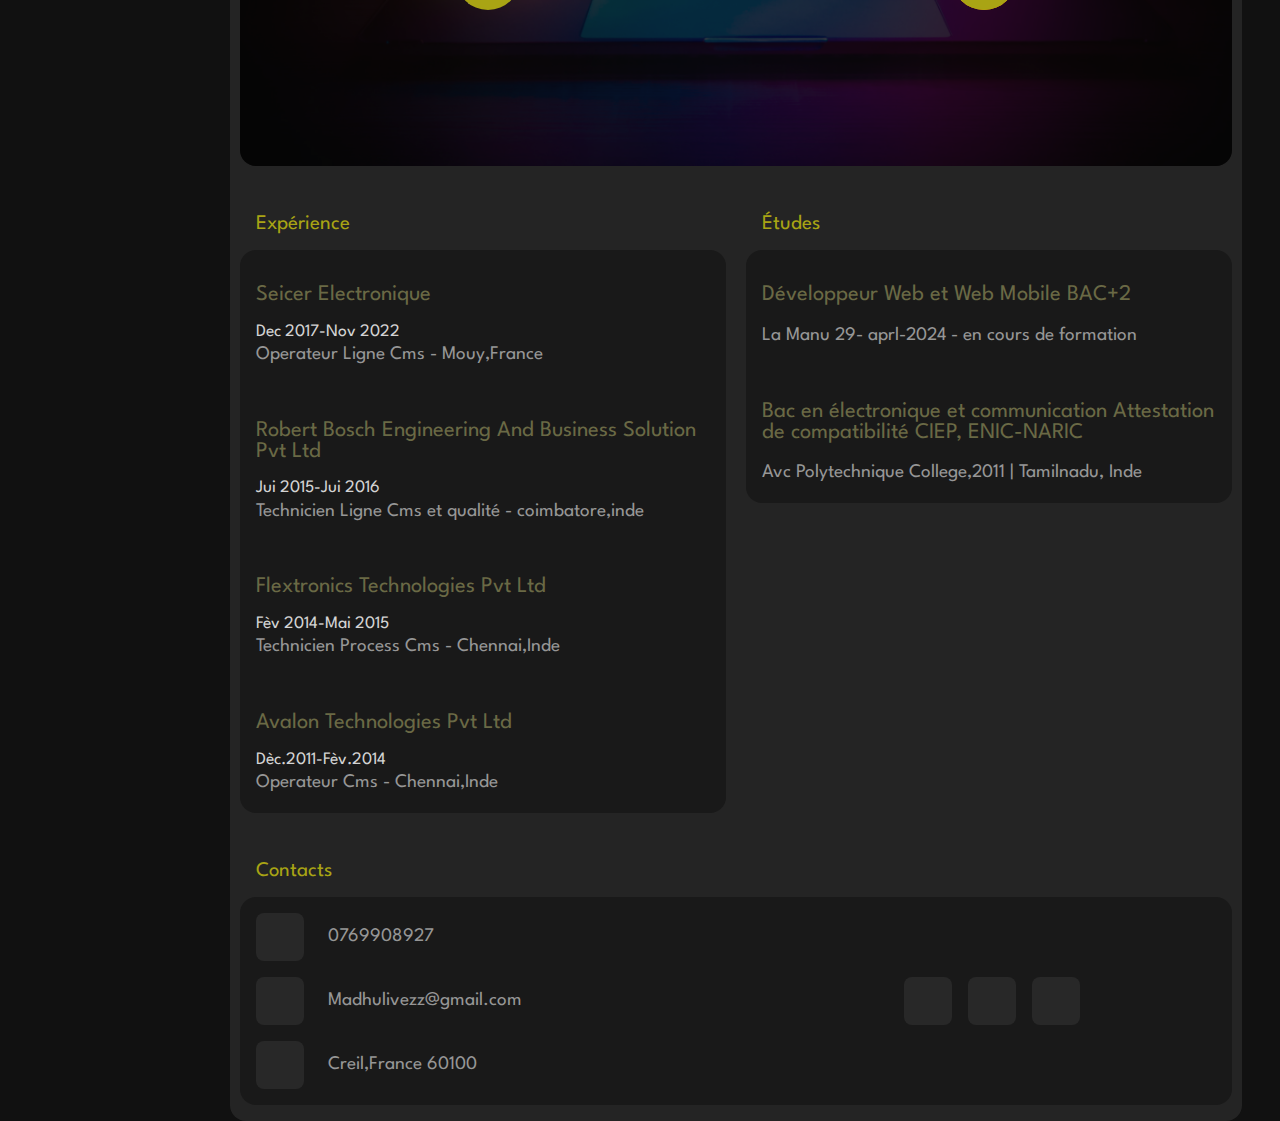
==== commit bb93f43e: "update competence v1" ====
--- a/index.html
+++ b/index.html
@@ -87,7 +87,7 @@
                             <li class="popLanguageChild" style="--l:2"><a href="#"><img src="assets/img/svg/css.svg"
                                         alt="logoCss"></a></li>
                             <li class="popLanguageChild" style="--l:5"><a href="#"><img src="assets/img/svg/scss.svg"
-                                        alt="logoPy"></a></li>
+                                        alt="logoScss"></a></li>
                             <li class="popLanguageChild" style="--l:0"><a href="#"><img src="assets/img/svg/js.svg"
                                         alt="logojs"></a></li>
                             <li class="popLanguageChild" style="--l:6"><a href="#"><img src="assets/img/svg/vuejs.svg"
@@ -99,7 +99,7 @@
                             <li class="popLanguageChild" style="--l:4"><a href="#"><img src="assets/img/svg/Php.svg"
                                         alt="logoPhp"></a></li>
                             <li class="popLanguageChild" style="--l:7"><a href="#"><img src="assets/img/svg/Py.svg"
-                                        alt="logoNuxt"></a></li>
+                                        alt="logoPy"></a></li>
                         </div>
                     </div>
                     <div class="tools">
@@ -110,19 +110,19 @@
                             <li class="popToolsChild" style="--l:1"><a href="#"><img src="assets/img/svg/figma.svg"
                                         alt="logoFigma"></a></li>
                             <li class="popToolsChild" style="--l:2"><a href="#"><img src="assets/img/svg/Github.svg"
-                                        alt="logoGit"></a></li>
+                                        alt="logoGithub"></a></li>
                             <li class="popToolsChild" style="--l:3"><a href="#"><img src="assets/img/svg/Wp.svg"
                                         alt="logoWp"></a></li>
                             <li class="popToolsChild" style="--l:4"><a href="#"><img src="assets/img/svg/trello.svg"
-                                        alt="logoNotion"></a></li>
+                                        alt="logoTrello"></a></li>
                             <li class="popToolsChild" style="--l:5"><a href="#"><img src="assets/img/svg/postman.svg"
-                                        alt="logoDocker"></a></li>
+                                        alt="logoPostman"></a></li>
                             <li class="popToolsChild" style="--l:6"><a href="#"><img src="assets/img/svg/vscode.svg"
-                                        alt="logoNuxt"></a></li>
+                                        alt="logoVscode"></a></li>
                             <li class="popToolsChild" style="--l:7"><a href="#"><img src="assets/img/svg/filezilla.svg"
-                                        alt="logoVue"></a></li>
+                                        alt="logofilezilla"></a></li>
                             <li class="popToolsChild" style="--l:8"><a href="#"><img src="assets/img/svg/git.svg"
-                                        alt="logoNuxt"></a></li>
+                                        alt="logoGit"></a></li>
                         </div>
                     </div>
                 </div>
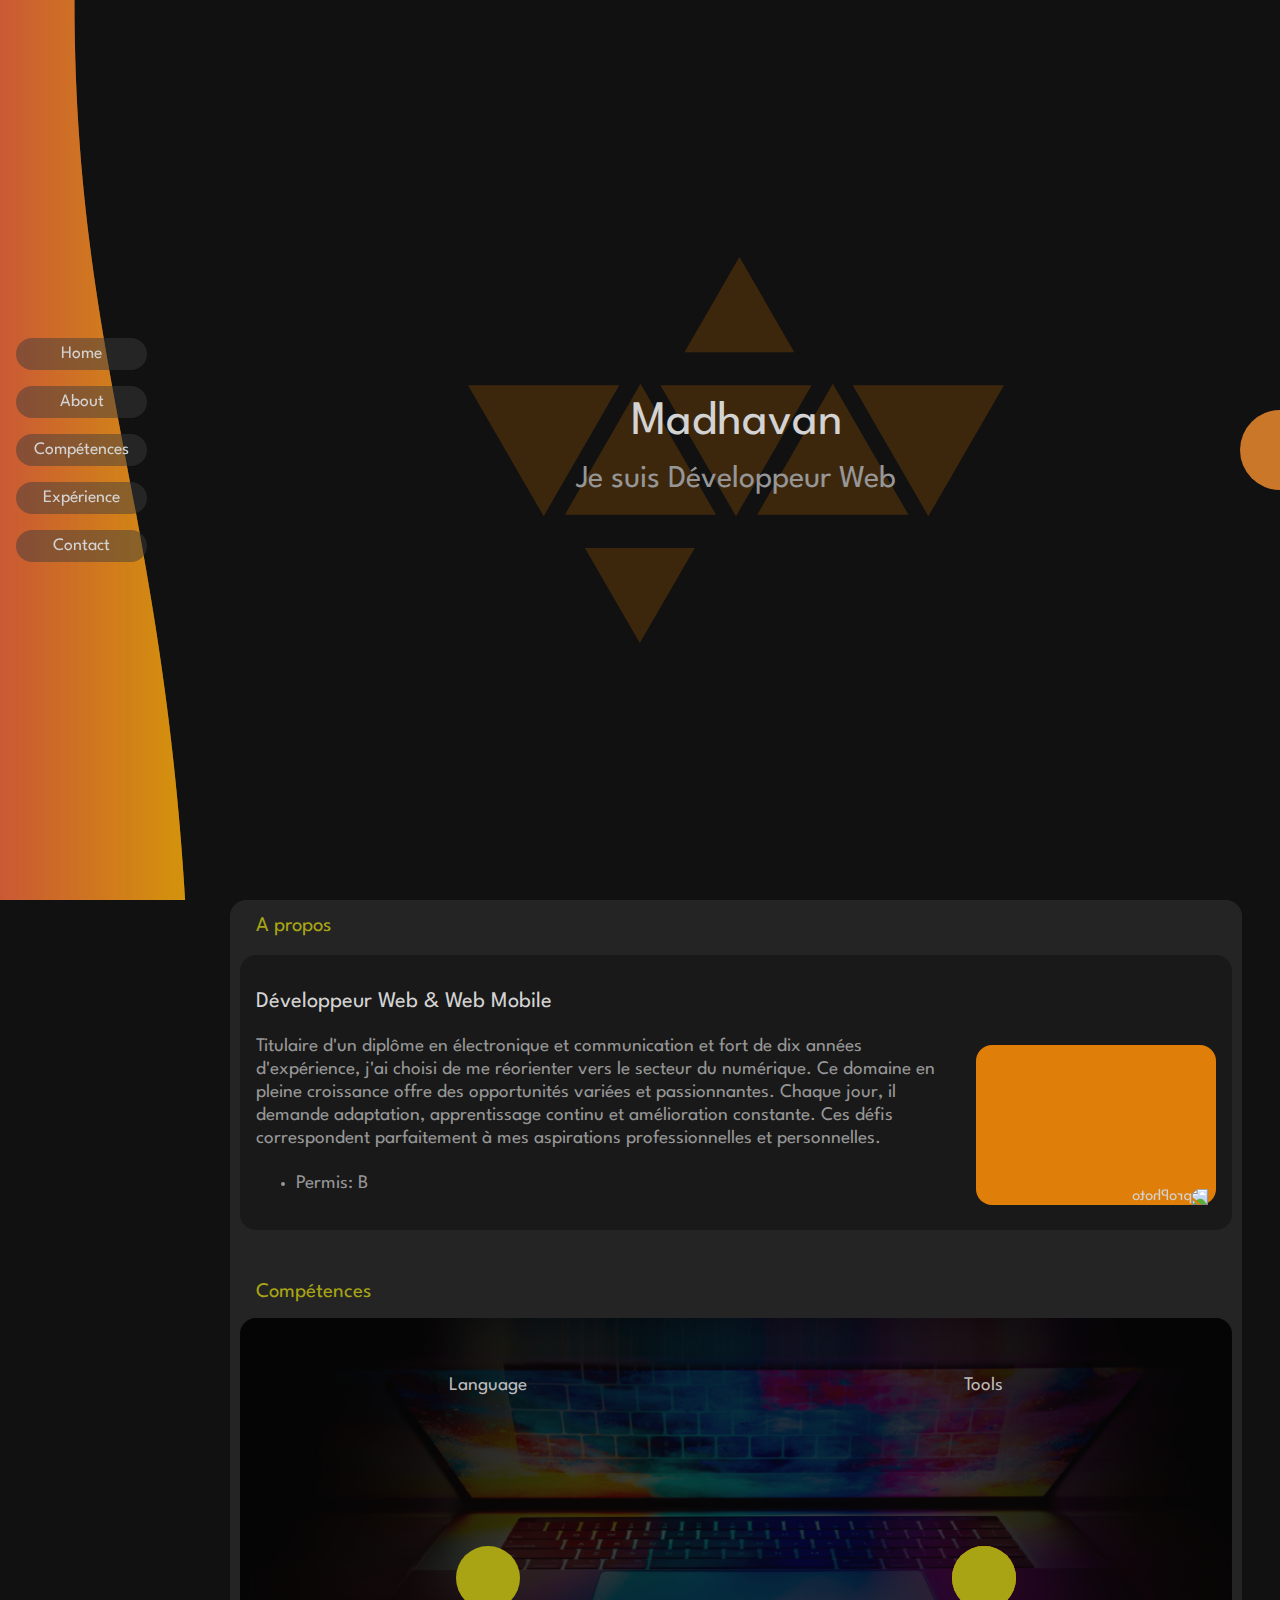
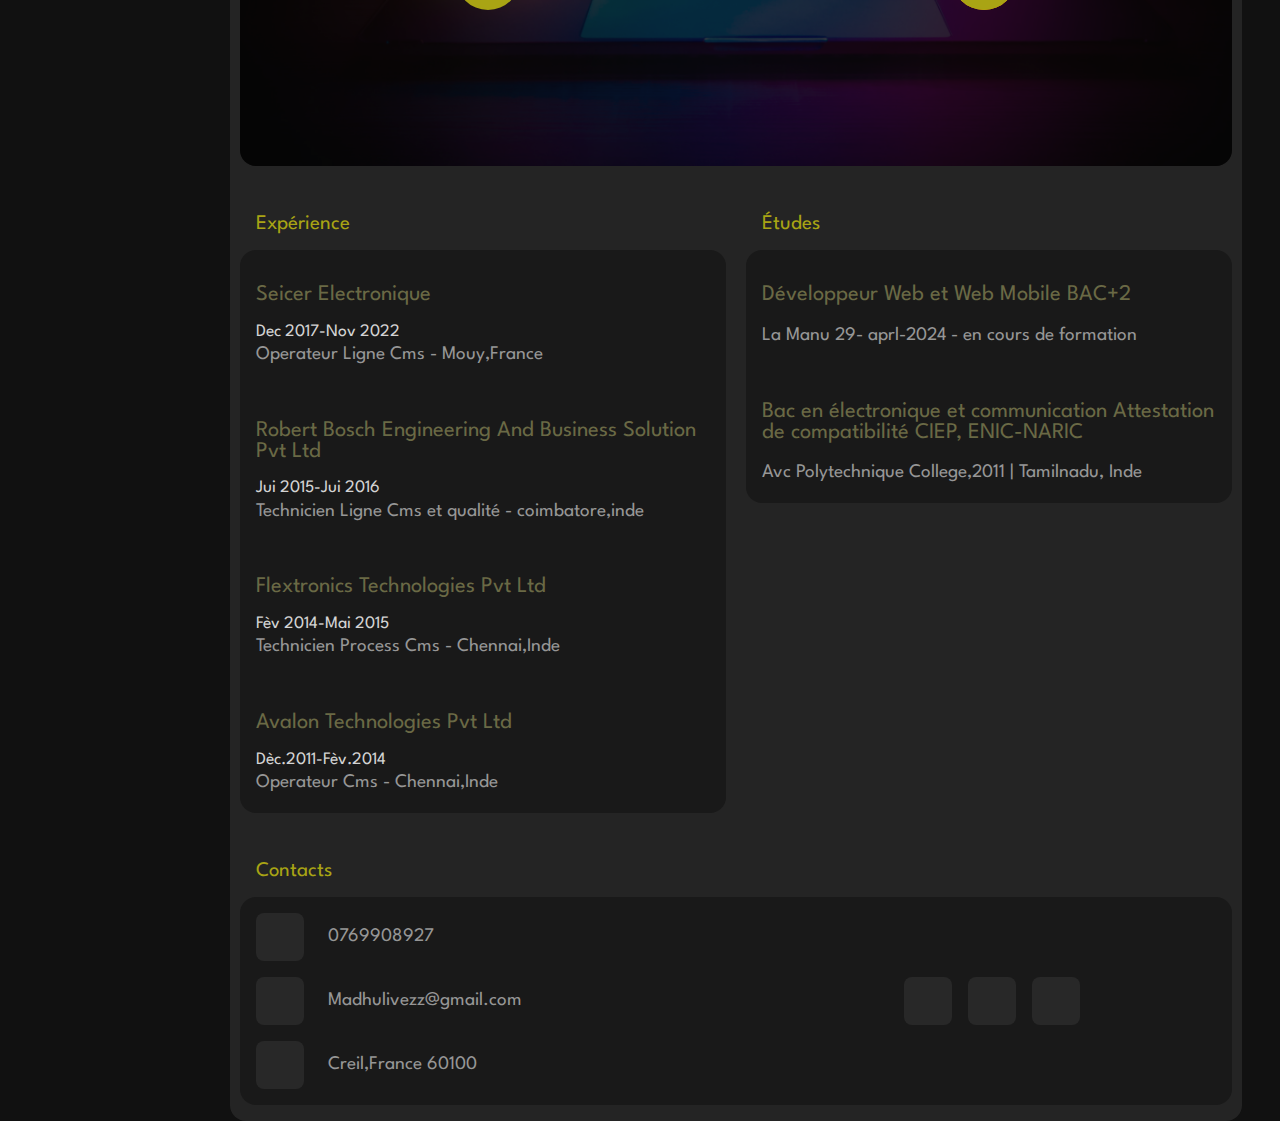
==== commit 8228222a: "update competence v2" ====
--- a/index.html
+++ b/index.html
@@ -84,7 +84,7 @@
                         <div id="openLang" class="popLanguage">
                             <li class="popLanguageChild" style="--l:1"><a href="#"><img src="assets/img/svg/Html.svg"
                                         alt="logoHtml"></a></li>
-                            <li class="popLanguageChild" style="--l:2"><a href="#"><img src="assets/img/svg/css.svg"
+                            <li class="popLanguageChild" style="--l:2"><a href="#"><img src="assets/img/svg/Css.svg"
                                         alt="logoCss"></a></li>
                             <li class="popLanguageChild" style="--l:5"><a href="#"><img src="assets/img/svg/scss.svg"
                                         alt="logoScss"></a></li>
--- a/assets/css/style.css
+++ b/assets/css/style.css
@@ -298,6 +298,9 @@
     color: #ffffff;
     transition: 0.2s;
     transform: rotate(calc(var(--i) * (360deg / -8)));
+    display: flex;
+    align-items: center;
+    justify-content: center;
 }
 
 .home {
@@ -512,9 +515,13 @@
     transition: 0.8s ease-in-out;
 }
 
+.popLanguage .popLanguageChild a{
+    display: flex;
+    align-items: center;
+    justify-content: center;
+}
+
 .popLanguage .popLanguageChild a img {
-    width: 110%;
-    aspect-ratio: 1;
     list-style-type: none;
     transform: rotate(45deg);
     transition: 0.3s;
@@ -576,9 +583,13 @@
     transition: 0.8s ease-in-out;
 }
 
+
+.popTools .popToolsChild a{
+    display: flex;
+    align-items: center;
+    justify-content: center;
+}
 .popTools .popToolsChild a img {
-    width: 110%;
-    aspect-ratio: 1;
     list-style-type: none;
     transform: rotate(45deg);
     transition: 0.3s;
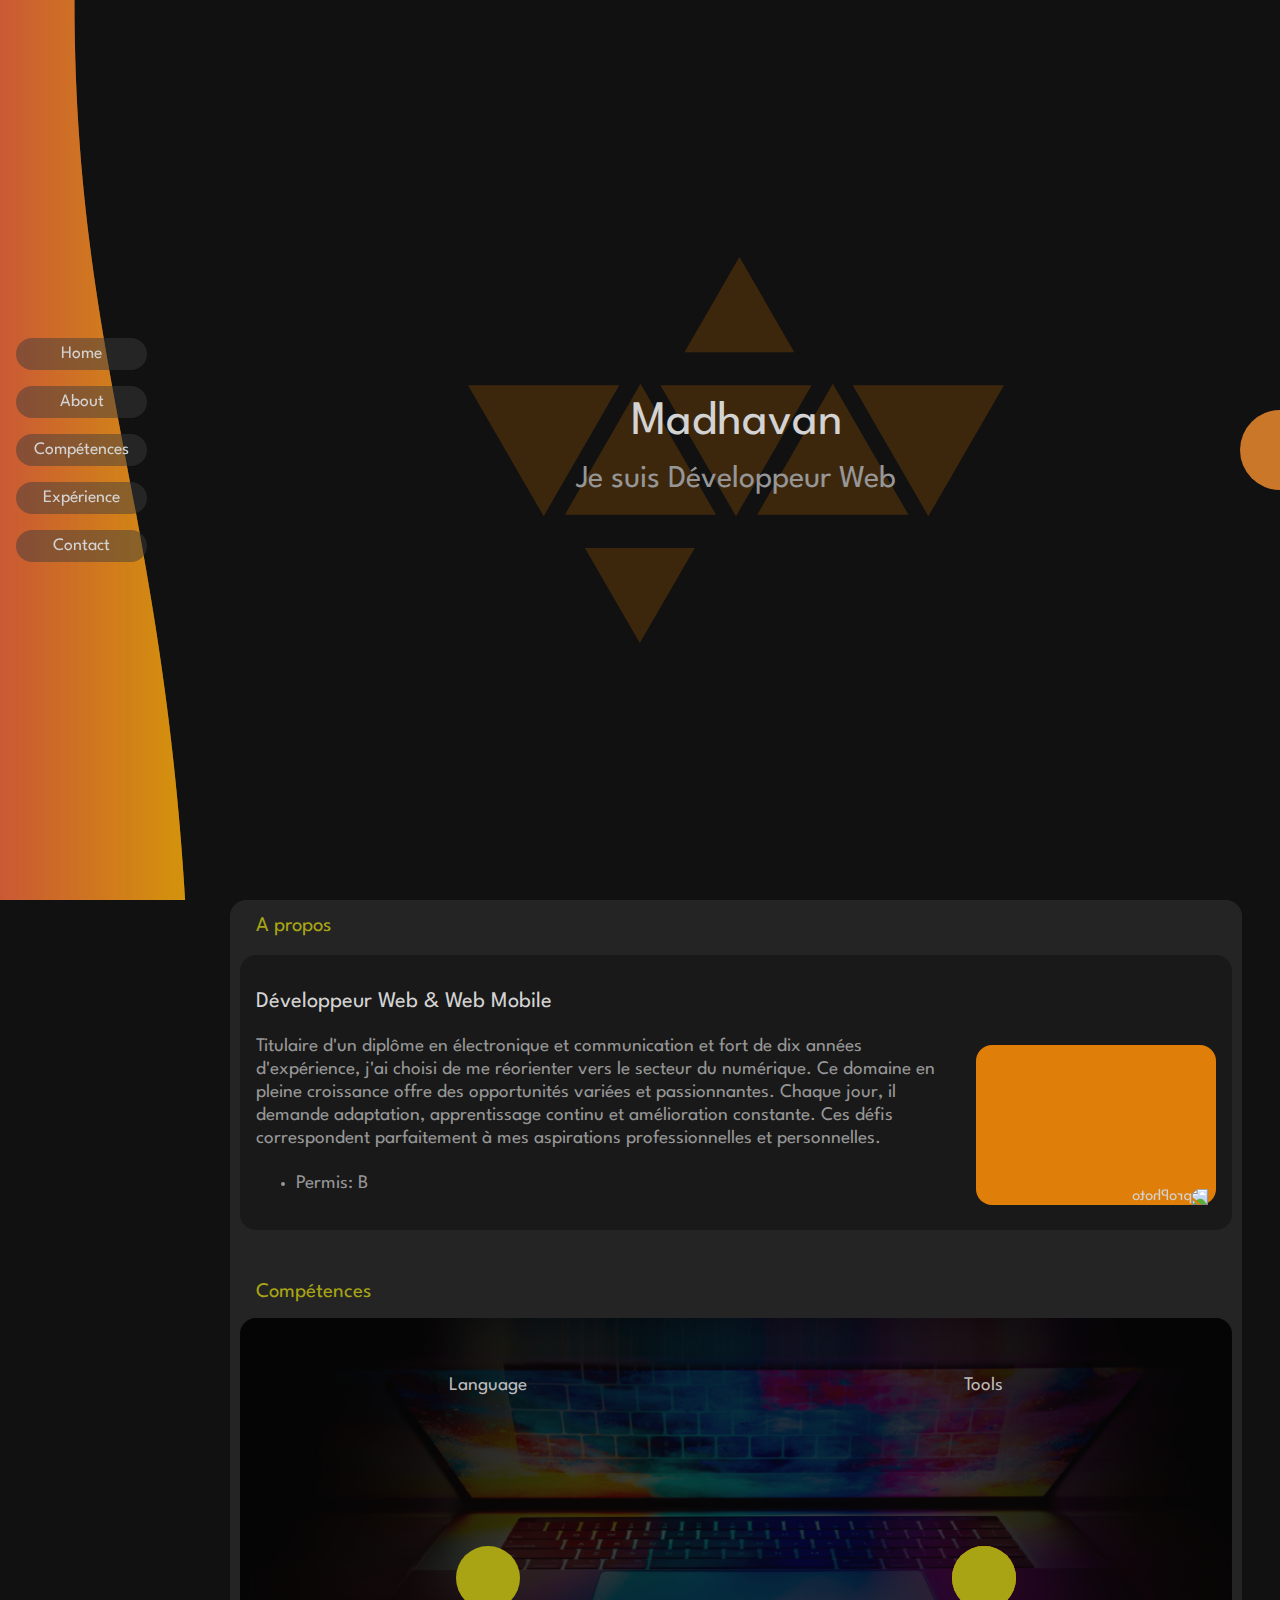
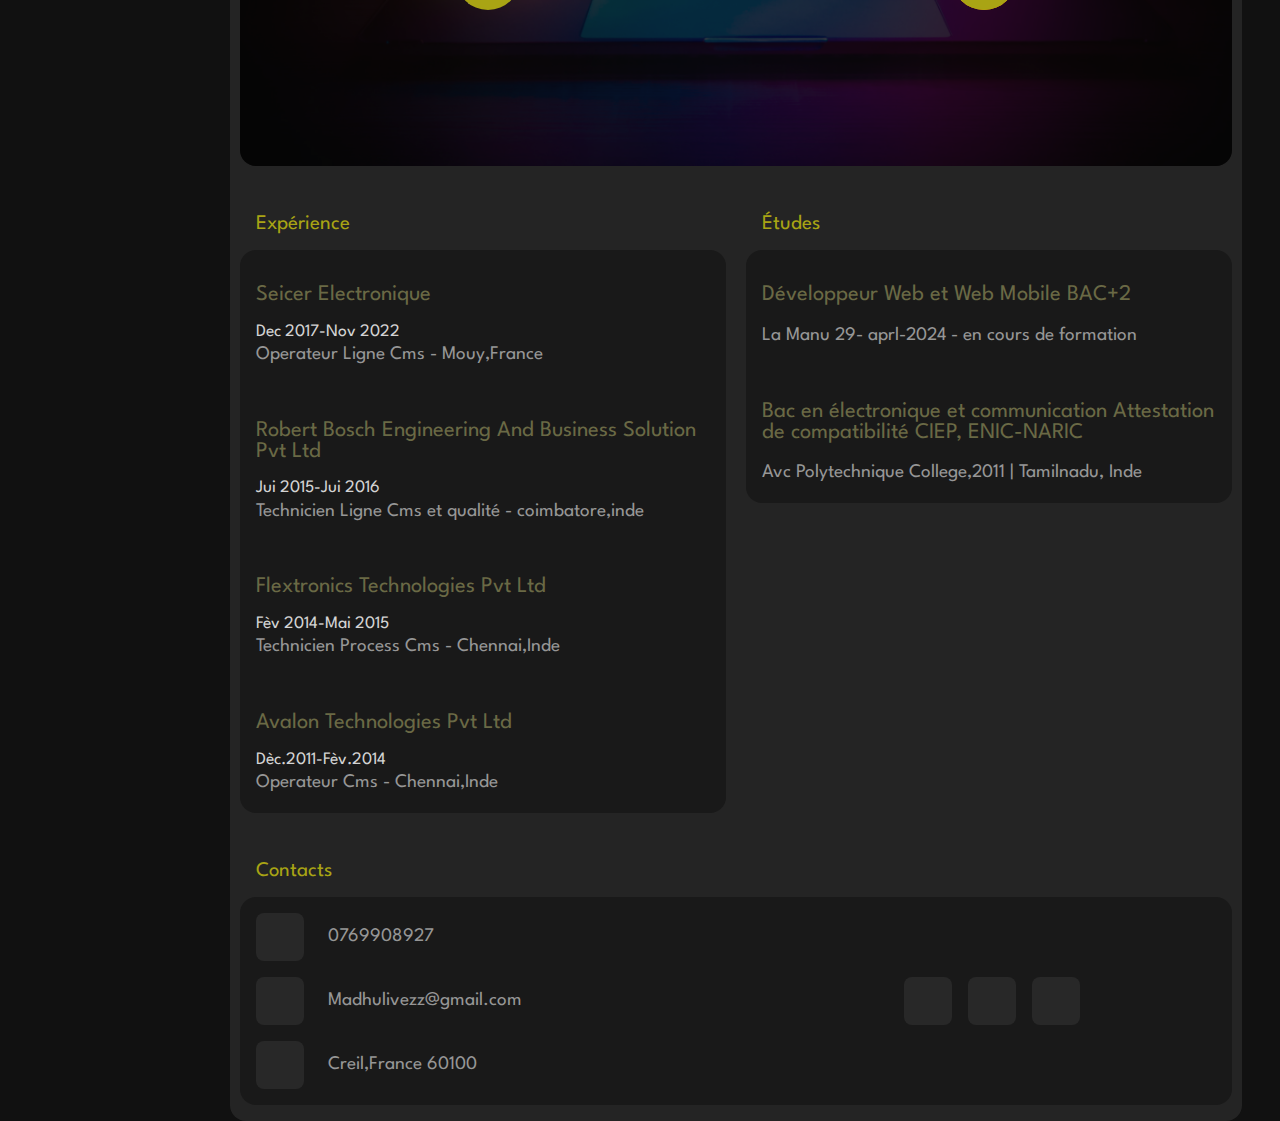
==== commit e06b3949: "update v3" ====
--- a/index.html
+++ b/index.html
@@ -84,7 +84,7 @@
                         <div id="openLang" class="popLanguage">
                             <li class="popLanguageChild" style="--l:1"><a href="#"><img src="assets/img/svg/Html.svg"
                                         alt="logoHtml"></a></li>
-                            <li class="popLanguageChild" style="--l:2"><a href="#"><img src="assets/img/svg/Css.svg"
+                            <li class="popLanguageChild" style="--l:2"><a href="#"><img src="assets/img/svg/css.svg"
                                         alt="logoCss"></a></li>
                             <li class="popLanguageChild" style="--l:5"><a href="#"><img src="assets/img/svg/scss.svg"
                                         alt="logoScss"></a></li>
